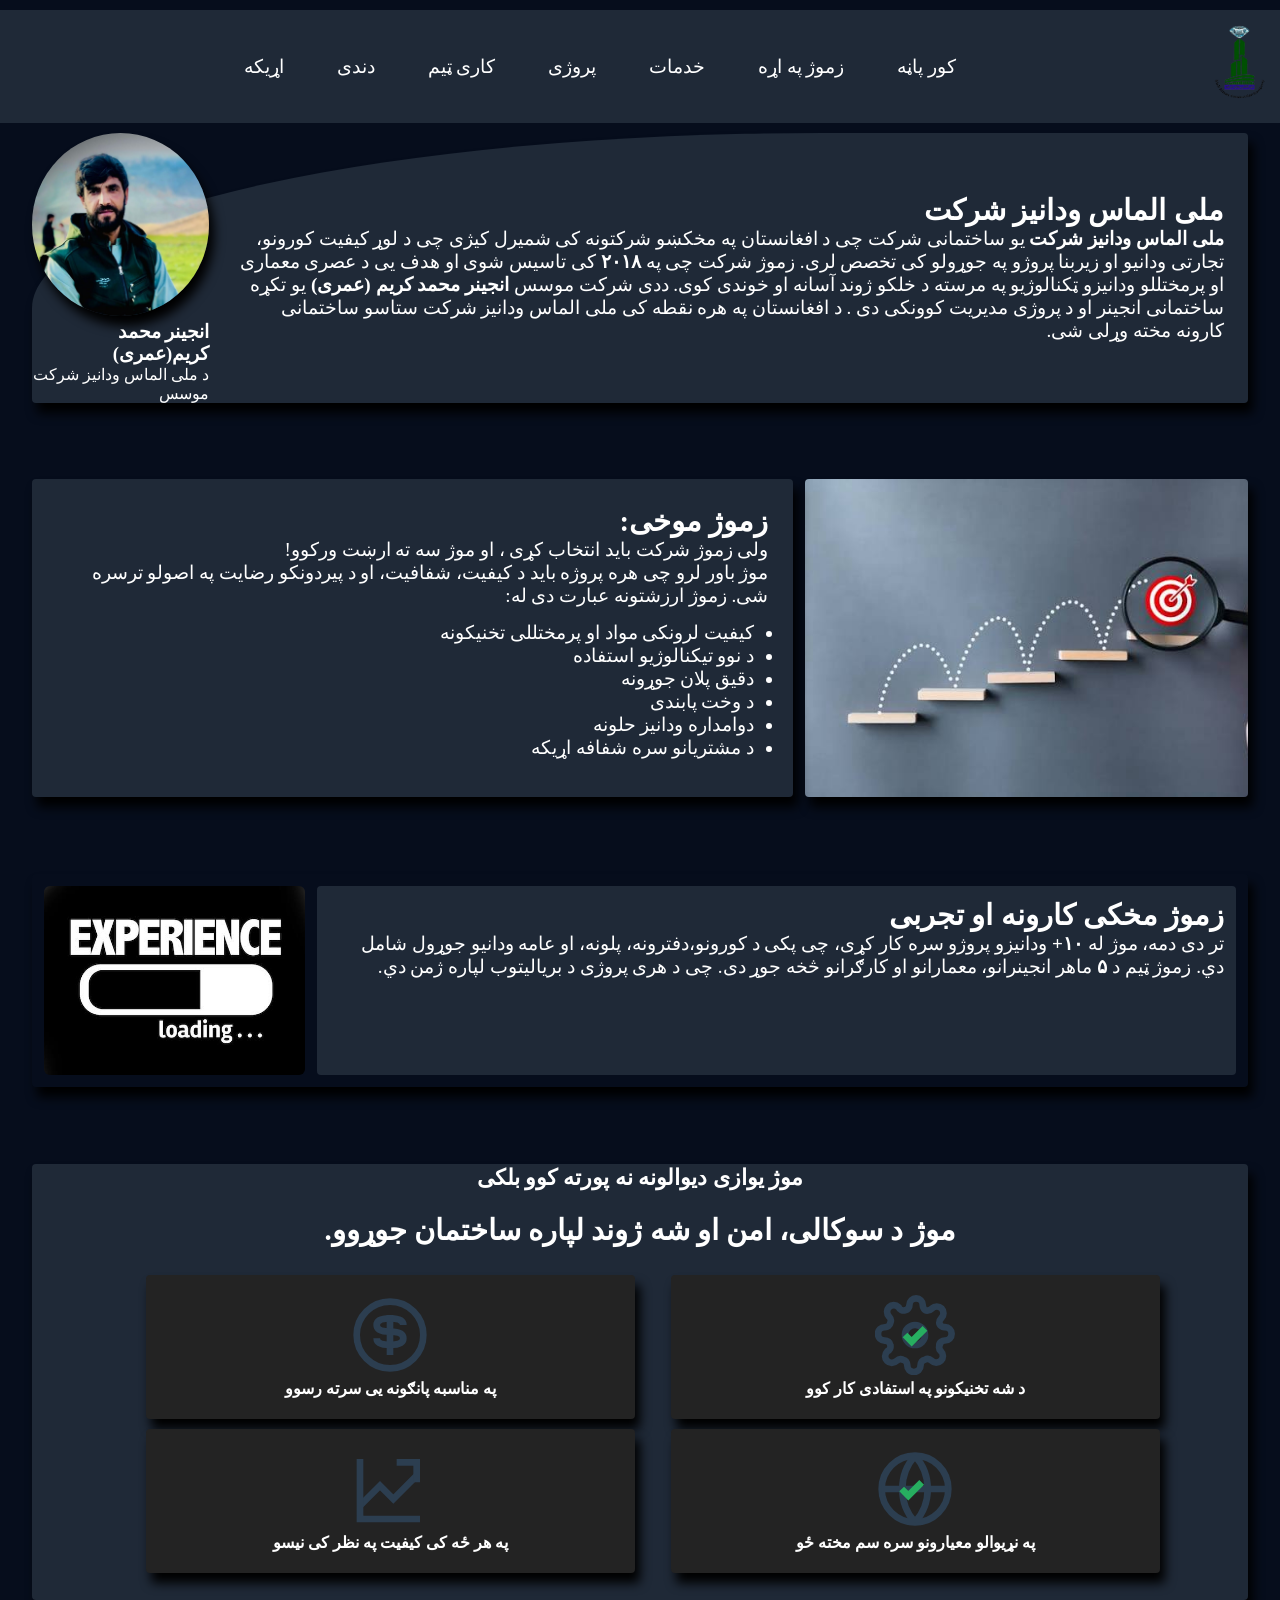
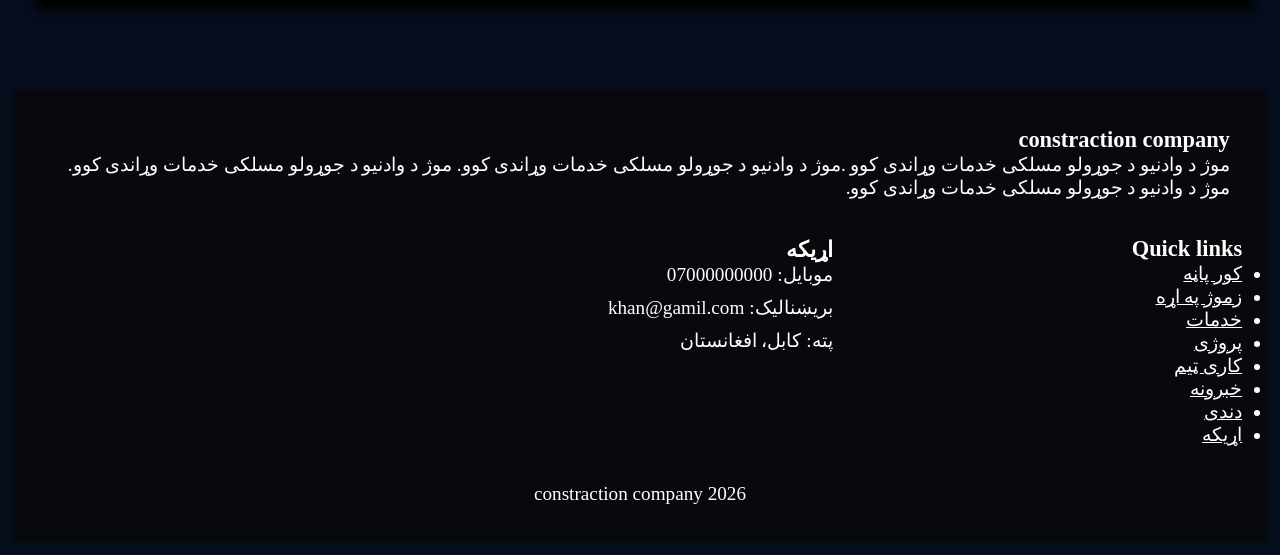
==== about.html @ b36647f8 "about page added and header become sticky" ====
<!DOCTYPE html>
<html lang="ps" dir="rtl">
<head>
    <meta charset="UTF-8">
    <meta name="viewport" content="width=device-width, initial-scale=1.0">
    <link rel="stylesheet" href="style/header.css">
    <link rel="stylesheet" href="./style/about.css">
    <link rel="stylesheet" href="style/footer.css">
    <title>about</title>
</head>
<body>

            <header>
            <nav>
                <div class="navigation">
                    <div class="logo"> 
                        <img src="logo/Logo-removebg-preview.png" alt="">
                    </div>
                    <div class="menu-bar">
                        <ul class="menu-list">
                            <li><a href="index.html">کور پاڼه</a></li>
                            <li><a href="#">زموژ په اړه</a></li>
                            <li><a href="services.html">خدمات</a></li>
                            <li><a href="project.html">پروژی</a></li>
                            <li><a href="#">کاری ټیم</a></li>
                            <li><a href="#">دندی</a></li>  
                            <li><a href="contact.html">اړیکه</a></li>                   
                        </ul>
                    </div>
                </div>
            </nav>
        </header>

        <section id="Hero_section">
            <div id="hero-info-image">
                <div id="hero-info">
                    <h2>ملی الماس ودانیز شرکت</h2>
                    <p><b>ملی الماس ودانیز شرکت</b> یو ساختمانی شرکت چی د افغانستان په مخکښو شرکتونه کی شمیرل کیژی چی د 
                    لوړ کیفیت کورونو، تجارتی ودانیو او زیربنا پروژو په جوړولو کی تخصص لری. 
                    زموژ شرکت چی په <b>۲۰۱۸</b>
                    کی تاسیس شوی او هدف یی د عصری معماری او پرمختللو ودانیزو ټکنالو‌ژیو په مرسته 
                    د خلکو ژوند آسانه او خوندی کوی.
                    ددی شرکت موسس <b>انجینر محمد کریم (عمری) </b> یو تکړه ساختمانی انجینر او د پروژی مدیریت کوونکی دی . 
                    د افغانستان په هره نقطه کی ملی الماس ودانیز شرکت ستاسو ساختمانی کارونه مخته وړلی شی.</p>
                </div>
                <div id="image-karim-name">
                    <div id="hero-image">
                        <img src="./images/about/1.png" alt="">
                    </div>
                    <div id="creat">
                        <h3>انجینر محمد کریم(عمری)</h3>
                        <p>د ملی الماس ودانیز شرکت موسس</p>
                    </div>
                </div>
                <!-- <div id="hero-image">
                    <img src="./images/about/1.png" alt="">
                </div> -->
            </div>
        </section>

        <section id="goul">
            <div id="full-goal-div">
                <div id="goal-image" class="goal-items">
                    <img src="images/about/goal.png" alt="">
                </div>

                <div id="goal-info" class="goal-items">
                    <h2>زموژ موخی:</h2>
                    <p>ولی زموژ شرکت باید انتخاب کړی ، او موژ سه ته ارښت ورکوو!</p>
                    <p>موژ باور لرو چی هره پروژه باید د کیفیت، شفافیت، او د پیردونکو رضایت په اصولو ترسره شی.
                        زموژ ارزشتونه عبارت دی له:
                    </p>
                    <ul id="do_list">
                        <li>کیفیت لرونکی مواد او پرمختللی تخنیکونه</li>
                        <li>د نوو تیکنالوژیو استفاده</li>
                        <li>دقیق پلان جوړونه </li>
                        <li>د وخت پابندی</li>
                        <li>دوامداره ودانیز حلونه</li>
                        <li>د مشتریانو سره شفافه اړیکه</li>
                    </ul>
                </div>
            </div>
        </section>

        <section id="history">
            <div id="history-div" class="history-items">
                <div id="history-info">
                    <h2>زموژ مخکی کارونه او تجربی</h2>
                    <p> تر دی دمه، موژ له <b>۱۰+</b> ودانیزو پروژو سره کار کړی، چی پکی د کورونو،دفترونه، پلونه، او عامه
                        ودانیو جوړول شامل دي. زموژ ټیم د <b>۵</b> ماهر انجینرانو، معمارانو او کارګرانو څخه جوړ دی.
                        چی د هری پروژی د بریالیتوب لپاره ژمن دي. 
                    </p>
                </div>
                <div id="history-image" class="history-items">
                    <img src="images/about/exper.png" alt="">
                </div>
            </div>
        </section>

        <section id="extra-info-section">
            <div id="extra-info">
                
                <div id="ex_title">
                    <h3>موژ یوازی دیوالونه  نه پورته کوو بلکی </h3><br>
                    <h2>موژ د سوکالی، امن او شه ژوند لپاره ساختمان جوړوو.</h2>
                </div>

                <div id="four-card">

                    <div class="ex-card">
                        <div class="ex-card-image">
                            <svg width="80" height="80" viewBox="0 0 24 24" fill="none" stroke="#2c3e50" stroke-width="2">
                        <circle cx="12" cy="12" r="3"/>
                        <path d="M19.4 15a1.65 1.65 0 0 0 .33 1.82l.06.06a2 2 0 1 1-2.83 2.83l-.06-.06A1.65 1.65 0 0 0 15 19.4a1.65 1.65 0 0 0-1 .6 1.65 1.65 0 0 0-.33 1v.1a2 2 0 1 1-4 0v-.1a1.65 1.65 0 0 0-.33-1 1.65 1.65 0 0 0-1-.6 1.65 1.65 0 0 0-1.82.33l-.06.06a2 2 0 1 1-2.83-2.83l.06-.06A1.65 1.65 0 0 0 4.6 15a1.65 1.65 0 0 0-.6-1 1.65 1.65 0 0 0-1-.33h-.1a2 2 0 1 1 0-4h.1a1.65 1.65 0 0 0 1-.33 1.65 1.65 0 0 0 .6-1 1.65 1.65 0 0 0-.33-1.82l-.06-.06a2 2 0 1 1 2.83-2.83l.06.06A1.65 1.65 0 0 0 9 4.6c.3 0 .7-.2 1-.6a1.65 1.65 0 0 0 .33-1V3a2 2 0 1 1 4 0v.1c0 .4.1.7.33 1 .3.4.7.6 1 .6.5 0 1-.2 1.4-.6l.06-.06a2 2 0 1 1 2.83 2.83l-.06.06c-.4.4-.6.9-.6 1.4 0 .3.2.7.6 1 .4.3.7.3 1 .33h.1a2 2 0 1 1 0 4h-.1c-.4 0-.7.1-1 .33-.4.3-.6.7-.6 1z"/>
                        <path d="M9 12l2 2 4-4" stroke="#27ae60"/>
                        </svg>
                        </div>
                        <h4>د شه تخنیکونو په استفادی کار کوو</h4>
                    </div>

                    <div class="ex-card">
                        <div class="ex-card-image">
                            <svg width="80" height="80" viewBox="0 0 24 24" fill="none" stroke="#2c3e50" stroke-width="2">
                            <circle cx="12" cy="12" r="10"/>
                            <path d="M12 6v12"/>
                            <path d="M16 9c0-1.5-2-2-4-2s-4 .5-4 2 2 2 4 2 4 .5 4 2-2 2-4 2-4-.5-4-2"/>
                            </svg>
                        </div>
                        <h4>په مناسبه پانګونه یی سرته رسوو</h4>
                    </div>

                    <div class="ex-card">
                        <div class="ex-card-image">
                            <svg width="80" height="80" viewBox="0 0 24 24" fill="none" stroke="#2c3e50" stroke-width="2">
                            <circle cx="12" cy="12" r="10"/>
                            <path d="M2 12h20M12 2a15 15 0 0 1 0 20M12 2a15 15 0 0 0 0 20"/>
                            <path d="M8 12l2 2 4-4" stroke="#27ae60"/>
                            </svg>
                        </div>
                        <h4>په نړیوالو معیارونو سره سم مخته ځو </h4>
                    </div>

                    <div class="ex-card">
                        <div class="ex-card-image">
                            <svg width="80" height="80" viewBox="0 0 24 24" fill="none" stroke="#2c3e50" stroke-width="2">
                            <path d="M3 17l6-6 4 4 7-7"/>
                            <path d="M14 4h6v6"/>
                            <path d="M3 3v18h18"/>
                            </svg>
                        </div>
                        <h4>په هر ځه کی کیفیت په نظر کی نیسو</h4>
                    </div>

                </div>
            </div>
        </section>

        <footer>

        <div class="footer-about">
            <h3>constraction company</h3>
            <p>موژ د وادنیو د جوړولو مسلکی خدمات وړاندی کوو
                .موژ د وادنیو د جوړولو مسلکی خدمات وړاندی کوو.
                موژ د وادنیو د جوړولو مسلکی خدمات وړاندی کوو.
                موژ د وادنیو د جوړولو مسلکی خدمات وړاندی کوو.
            </p>
        </div>

        <div class="link-contact-secial-link">
            <div class="footer-link">
                <h3>Quick links</h3>
                <ul>
                    <li><a href="#">کور پاڼه</a></li>
                    <li><a href="#">زموژ په اړه</a></li>
                    <li><a href="#">خدمات</a></li>
                    <li><a href="#">پروژی</a></li>
                    <li><a href="#">کاری ټیم</a></li>
                    <li><a href="#">خبرونه</a></li>
                    <li><a href="#">دندی</a></li>
                    <li><a href="#">اړیکه</a></li>
                </ul>
            </div>
           
            <div class="footer-contact">
                <h3>اړیکه</h3>
                <p>موبایل: 07000000000</p>
                <p>بریښنالیک: khan@gamil.com</p>
                <p> پته: کابل، افغانستان</p>
            </div>
        
            <div class="social_media_link">
                <a href="" style="color: rgb(21, 0, 255);"><i class="fa-brands fa-facebook"></i></a>
                <a href="" style="color: rgb(0, 104, 116);"><i class="fa-brands fa-telegram"></i></a>
                <a href="" style="color: rgb(186, 97, 49);"><i class="fa-brands fa-instagram"></i></a>
                <a href="" style="color: rgb(230, 227, 243);"><i class="fa-brands fa-twitter"></i></a>
            </div>
        </div>

        <div class="copy-right">
            <p>2026 constraction company</p>
        </div>
        </div>

      </footer>

</body>
</html>
---- style/header.css ----
* {
    margin: 0;
    padding: 0;
    box-sizing: border-box;
}

header {
    display: none;
    margin-bottom: 15px;
    width: 100%;
    margin: 0%;
    margin-top: 10px;
    margin-bottom: 10px;
}



.navigation {
    display: flex;
    justify-content: space-between;
    align-items: center;
    background-color: rgb(31, 41, 55);
    /* height: 9%; */
}


.logo {
    display: flex;
    justify-content: flex-start;
    width: 80px;
    height: auto;
}

.logo img {
    width: 100%;
    height: 90%;
    display: block;
}

.menu-bar {
    flex: 1;
    display: flex;
    justify-content: center;
}

.menu-list {
    display: flex;
    flex-direction: row;
    list-style: none;
    gap: 3.3rem;
    position: relative;
}

.menu-list a {
    text-decoration: none;
    color: white;
    position: relative;
}

.menu-list a::after {
    content: "";
    position: absolute;
    right: 0;
    bottom: -5px;
    width: 0;
    height: 2px;
    background-color: white;
    transition: width 0.5s ease;
}

.menu-list a:hover::after {
    width: 100%;
}

@media (min-width: 992px) {
    header {
        display: block;
        position: sticky;
        top: 10px;
        z-index: 1000;
        background-color: rgb(31, 41, 55);
        display: block;
    }

    body {
        font-size: 2rem;
    }

    .menu-list {
        gap: 3.3rem;
    }
}

@media (min-width: 601px) and (max-width: 991px) {

    header {
        display: block;
        position: sticky;
        top: 2px;
        z-index: 1000;
        background-color: rgb(31, 41, 55);
        display: block;
    }

    body {
        font-size: 2rem;
    }

    .navigation {
        width: 100%;
    }

    header {
        width: 100%;
        margin-bottom: 15px;
    }

    .menu-list {
        gap: 2rem;
        width: 100%;
        align-items: center;
        justify-content: center;
    }
}
---- style/about.css ----
* {
    margin: 0;
    padding: 0;
    box-sizing: border-box;
}

html {
    font-size: 16px;
}

body {
    display: flex;
    flex-direction: column;
    justify-content: center;
    align-items: center;
    background-color: rgb(6, 13, 28);
    color: white;
    font-size: 0.6rem;
}

section {
    border-radius: 4px;
    width: 95%;
    margin-bottom: 6%;
    background-color: rgb(31, 41, 55);

}

#image-karim-name {
    display: flex;
    flex-direction: column;
    justify-content: center;
    align-items: center;
    
}

#creat {
    font-size: 0.5rem;
}


#full-goal-div {
    display: flex;
    flex-direction: row;
    justify-content: center;
    width: 100%;
    gap: 1%;
    
}

.goal-items {
    border-radius: 4px;
    box-shadow: rgb(0, 0, 0) 5px 10px 11px;
}

#goal-image img {
    width: 100%;
    height: 100%;
    object-fit: cover;
    border-radius: 4px;
}

#goal-info {
    background-color: rgb(31, 41, 55);
    padding: 2%;
}

#goul {
    background-color: rgb(6, 13, 28);
}


#Hero_section {
    border-top-left-radius: 65%;
    box-shadow: rgb(0, 0, 0) 5px 10px 11px;
}

#hero-info-image {
    height: auto;
    display: flex;
    flex-direction: row;
    justify-content: center;
    align-items: center;

}

#hero-info {
    padding: 1%;
    margin: 1%;
}

#hero-image {
    width: 100%;
    border-radius: 50%;
}

#hero-image img {
    width: 100%;
    height: 100%;
    object-fit: cover;
    border-radius: 50%;
    box-shadow: rgb(0, 0, 0) 5px 10px 11px;
}


#history {
    background-color: rgb(6, 13, 28);
    box-shadow: rgb(0, 0, 0) 5px 10px 11px;
}

#history-div {
    display: flex;
    flex-direction: row;
    justify-content: center;
    gap: 1%;
    padding: 1%;
}

#history-items {
    margin: 2%;
    border-radius: 4px;
}

#history-info {
    background-color: rgb(31, 41, 55);
    padding: 1%;
    border-radius: 4px;
}

#history-image {}

#history-image img {
    width: 100%;
    height: 100%;
    object-fit: cover;
    border-radius: 6px;
}

#do_list {
    margin: 2%;
}

#extra-info-section {
    background-color: rgb(31, 41, 55);
    display: flex;
    height: auto;
    flex-direction: column;
    justify-content: center;
    align-items: center;
    box-shadow: rgb(0, 0, 0) 5px 10px 11px;
}

#extra-info {
    width: 90%;
    height: auto;
    border-radius: 4px;
}

#ex_title {
    height: 20%;
    display: flex;
    flex-direction: column;
    justify-content: center;
    align-items: center;
    border-radius: 4px;
}

#four-card {
    height: auto;
    display: grid;
    grid-template-columns: repeat(1, 1fr);
    width: 95%;
    margin: 2.5%;
    border-radius: 4px;
    gap: 10px;
}

.ex-card {
    display: flex;
    flex-direction: column;
    justify-content: center;
    align-items: center;
    width: 100%;
    padding: 4%;
    background-color: rgb(35, 35, 35);
    color: white;
    border-radius: 4px;
    font-size: 1rem;
    box-shadow: rgb(0, 0, 0) 5px 10px 11px;
}

@media (min-width: 601px) and (max-width: 991px) {
    body {
        font-size: 1rem;
    }

    #creat h3 {
        font-size: 1rem;
    }

    #four-card {
        grid-template-columns: repeat(2, 1fr);
    }

    /* .ex-card {
        width: 95%;
    } */
}

@media (min-width: 992px) {
    body {
        font-size: 1.2rem;
    }

    #creat {
        font-size: 1rem;
    }

    #four-card {
        grid-template-columns: repeat(2, 1fr);
    }

    .ex-card {
        width: 95%;
    }
}
---- style/footer.css ----
footer {
    background-color: rgb(7, 9, 12);
    color: white;
    margin: 1%;
    padding: 1%;
    border-radius: 3px;
}

.link-contact-secial-link {
    display: grid;
    grid-template-columns: 1fr 1fr;
}


.link-contact-secial-link div {
    margin: 2%;
    background-color: rgb(7, 9, 12);

}

.footer-about,
.footer-contact,
.footer-link,
.social_media_link,
.copy-right {
    background-color: rgb(7, 9, 12);
    margin: 1%;
    padding: 1%;
    border-radius: 3px;

}
.copy-right{
    text-align: center;
}
.footer-contact p {
    margin-bottom: 10px;
}

.fa-brands {
    margin-bottom: 10px;
    margin-left: 20px;
}

.footer-link a {
    color: white;
}

.copy-right {
    justify-items: center;
}

.social_media_link {
    display: flex;
    flex-direction: row;
    justify-content: center;
    align-items: center;
}



@media (min-width: 601px) and (max-width: 991px) {
    .link-contact-secial-link {
        display: grid;
        grid-template-columns: 1fr 1fr 1fr;
    }
}


@media (min-width: 992px) {
    .link-contact-secial-link {
        display: grid;
        grid-template-columns: 1fr 1fr 1fr;
    }
}
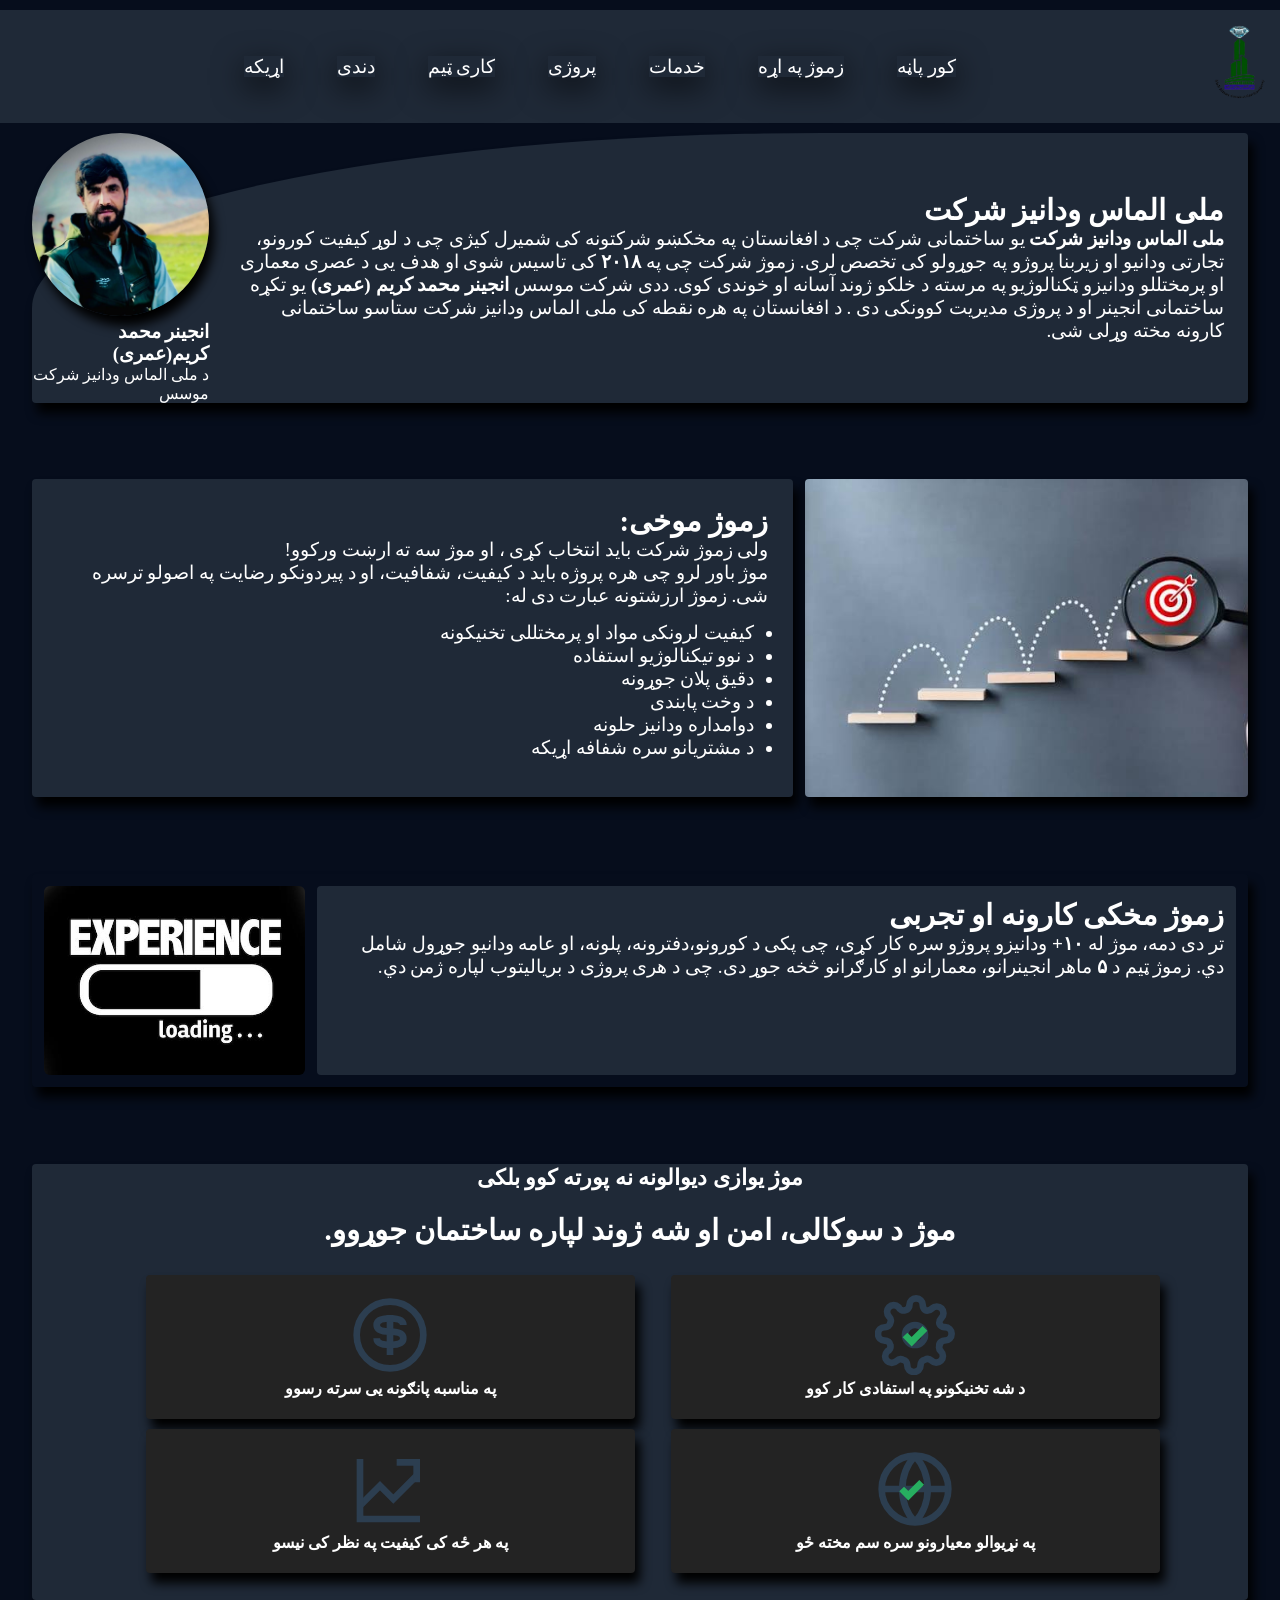
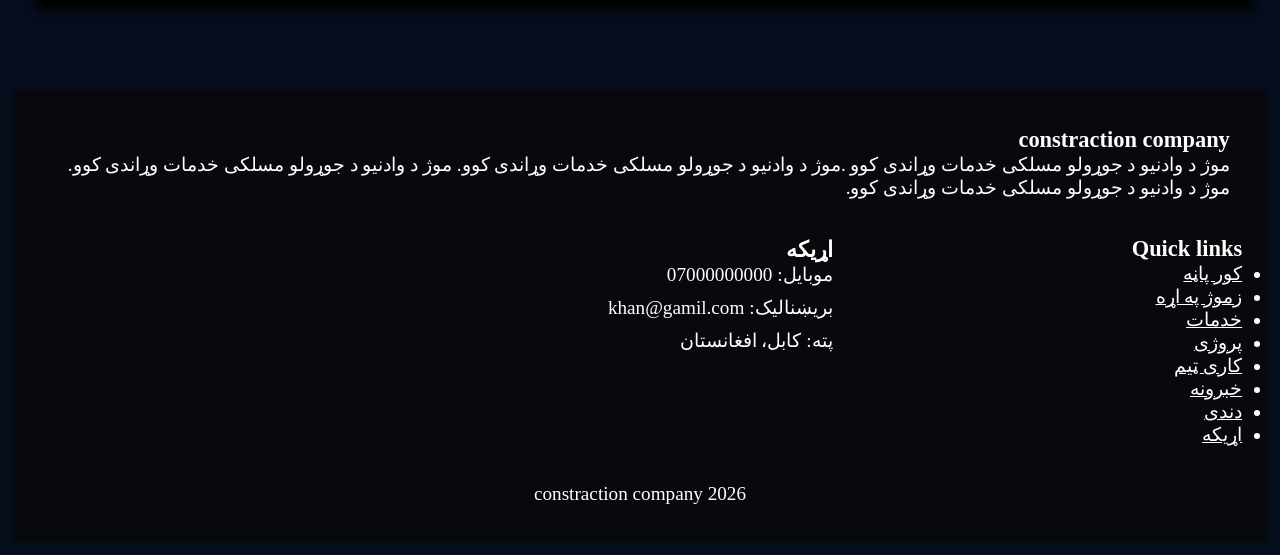
==== commit 774f3f94: "project publishing and applying for porject are added" ====
--- a/about.html
+++ b/about.html
@@ -155,7 +155,7 @@
             </div>
         </section>
 
-        <footer>
+    <footer>
 
         <div class="footer-about">
             <h3>constraction company</h3>
--- a/style/header.css
+++ b/style/header.css
@@ -55,6 +55,7 @@
     text-decoration: none;
     color: white;
     position: relative;
+    box-shadow: rgb(0, 0, 0, 0.6) 0 10px 30px 1px;
 }
 
 .menu-list a::after {
--- a/style/about.css
+++ b/style/about.css
@@ -191,7 +191,7 @@
 
 @media (min-width: 601px) and (max-width: 991px) {
     body {
-        font-size: 1rem;
+        font-size: 0.9rem;
     }
 
     #creat h3 {
@@ -201,17 +201,12 @@
     #four-card {
         grid-template-columns: repeat(2, 1fr);
     }
-
-    /* .ex-card {
-        width: 95%;
-    } */
 }
 
 @media (min-width: 992px) {
     body {
         font-size: 1.2rem;
     }
-
     #creat {
         font-size: 1rem;
     }
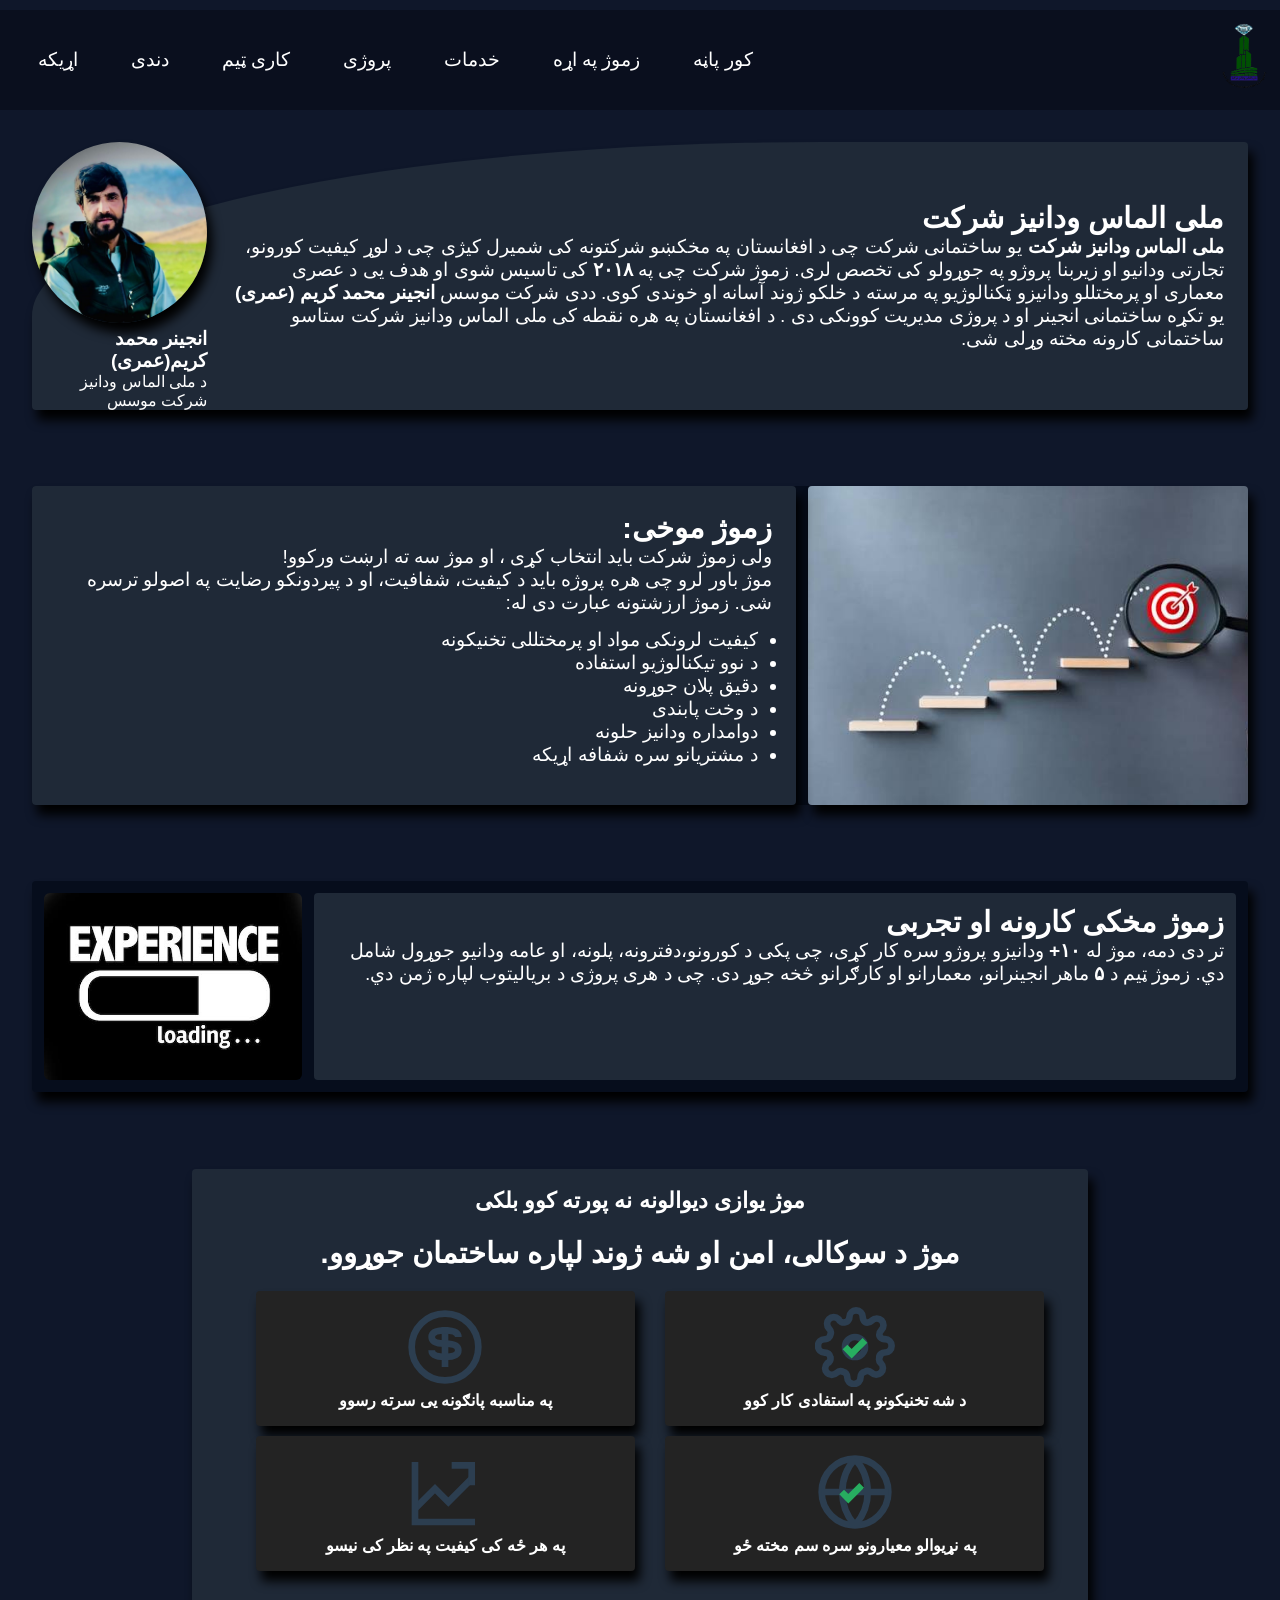
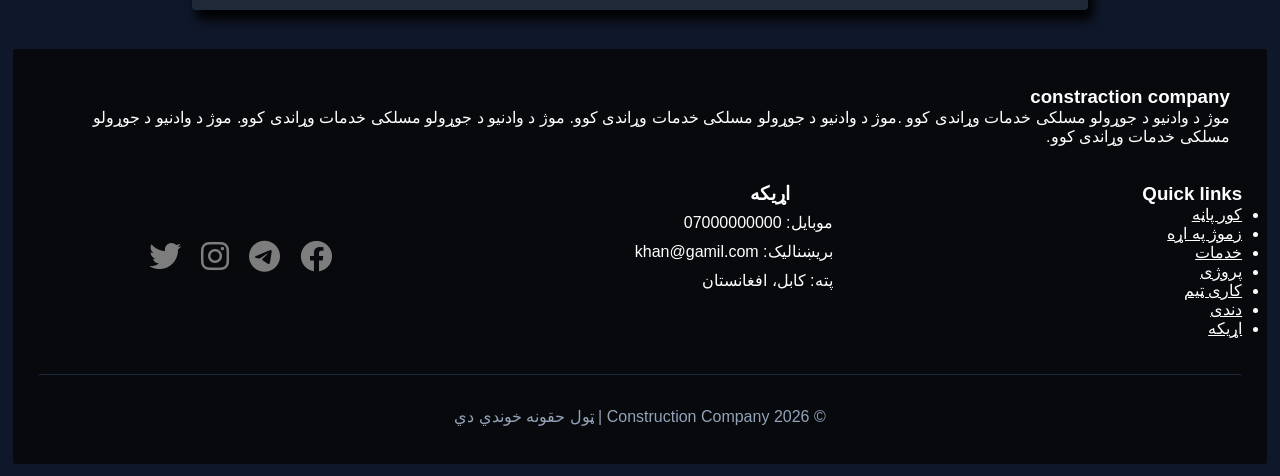
==== commit 324953de: "team page added and some changes in the header and footer and all link which before it is place were" ====
--- a/about.html
+++ b/about.html
@@ -1,159 +1,163 @@
 <!DOCTYPE html>
 <html lang="ps" dir="rtl">
+
 <head>
     <meta charset="UTF-8">
     <meta name="viewport" content="width=device-width, initial-scale=1.0">
+    <link rel="stylesheet" href="https://cdnjs.cloudflare.com/ajax/libs/font-awesome/6.0.0-beta3/css/all.min.css">
     <link rel="stylesheet" href="style/header.css">
     <link rel="stylesheet" href="./style/about.css">
     <link rel="stylesheet" href="style/footer.css">
     <title>about</title>
 </head>
+
 <body>
 
-            <header>
-            <nav>
-                <div class="navigation">
-                    <div class="logo"> 
-                        <img src="logo/Logo-removebg-preview.png" alt="">
-                    </div>
-                    <div class="menu-bar">
-                        <ul class="menu-list">
-                            <li><a href="index.html">کور پاڼه</a></li>
-                            <li><a href="#">زموژ په اړه</a></li>
-                            <li><a href="services.html">خدمات</a></li>
-                            <li><a href="project.html">پروژی</a></li>
-                            <li><a href="#">کاری ټیم</a></li>
-                            <li><a href="#">دندی</a></li>  
-                            <li><a href="contact.html">اړیکه</a></li>                   
-                        </ul>
-                    </div>
-                </div>
-            </nav>
-        </header>
-
-        <section id="Hero_section">
-            <div id="hero-info-image">
-                <div id="hero-info">
-                    <h2>ملی الماس ودانیز شرکت</h2>
-                    <p><b>ملی الماس ودانیز شرکت</b> یو ساختمانی شرکت چی د افغانستان په مخکښو شرکتونه کی شمیرل کیژی چی د 
-                    لوړ کیفیت کورونو، تجارتی ودانیو او زیربنا پروژو په جوړولو کی تخصص لری. 
+    <header>
+        <nav>
+            <div class="navigation">
+                <div class="logo">
+                    <img src="logo/Logo-removebg-preview.png" alt="">
+                </div>
+                <div class="menu-bar">
+                    <ul class="menu-list">
+                        <li><a href="index.html">کور پاڼه</a></li>
+                        <li><a href="#">زموژ په اړه</a></li>
+                        <li><a href="services.html">خدمات</a></li>
+                        <li><a href="project.html">پروژی</a></li>
+                        <li><a href="team.html">کاری ټیم</a></li>
+                        <li><a href="job.html">دندی</a></li>
+                        <li><a href="contact.html">اړیکه</a></li>
+                    </ul>
+                </div>
+            </div>
+        </nav>
+    </header>
+
+    <section id="Hero_section">
+        <div id="hero-info-image">
+            <div id="hero-info">
+                <h2>ملی الماس ودانیز شرکت</h2>
+                <p><b>ملی الماس ودانیز شرکت</b> یو ساختمانی شرکت چی د افغانستان په مخکښو شرکتونه کی شمیرل کیژی چی د
+                    لوړ کیفیت کورونو، تجارتی ودانیو او زیربنا پروژو په جوړولو کی تخصص لری.
                     زموژ شرکت چی په <b>۲۰۱۸</b>
-                    کی تاسیس شوی او هدف یی د عصری معماری او پرمختللو ودانیزو ټکنالو‌ژیو په مرسته 
+                    کی تاسیس شوی او هدف یی د عصری معماری او پرمختللو ودانیزو ټکنالو‌ژیو په مرسته
                     د خلکو ژوند آسانه او خوندی کوی.
-                    ددی شرکت موسس <b>انجینر محمد کریم (عمری) </b> یو تکړه ساختمانی انجینر او د پروژی مدیریت کوونکی دی . 
+                    ددی شرکت موسس <b>انجینر محمد کریم (عمری) </b> یو تکړه ساختمانی انجینر او د پروژی مدیریت کوونکی دی .
                     د افغانستان په هره نقطه کی ملی الماس ودانیز شرکت ستاسو ساختمانی کارونه مخته وړلی شی.</p>
-                </div>
-                <div id="image-karim-name">
-                    <div id="hero-image">
-                        <img src="./images/about/1.png" alt="">
-                    </div>
-                    <div id="creat">
-                        <h3>انجینر محمد کریم(عمری)</h3>
-                        <p>د ملی الماس ودانیز شرکت موسس</p>
-                    </div>
-                </div>
-                <!-- <div id="hero-image">
+            </div>
+            <div id="image-karim-name">
+                <div id="hero-image">
+                    <img src="./images/about/1.png" alt="">
+                </div>
+                <div id="creat">
+                    <h3>انجینر محمد کریم(عمری)</h3>
+                    <p>د ملی الماس ودانیز شرکت موسس</p>
+                </div>
+            </div>
+            <!-- <div id="hero-image">
                     <img src="./images/about/1.png" alt="">
                 </div> -->
-            </div>
-        </section>
-
-        <section id="goul">
-            <div id="full-goal-div">
-                <div id="goal-image" class="goal-items">
-                    <img src="images/about/goal.png" alt="">
-                </div>
-
-                <div id="goal-info" class="goal-items">
-                    <h2>زموژ موخی:</h2>
-                    <p>ولی زموژ شرکت باید انتخاب کړی ، او موژ سه ته ارښت ورکوو!</p>
-                    <p>موژ باور لرو چی هره پروژه باید د کیفیت، شفافیت، او د پیردونکو رضایت په اصولو ترسره شی.
-                        زموژ ارزشتونه عبارت دی له:
-                    </p>
-                    <ul id="do_list">
-                        <li>کیفیت لرونکی مواد او پرمختللی تخنیکونه</li>
-                        <li>د نوو تیکنالوژیو استفاده</li>
-                        <li>دقیق پلان جوړونه </li>
-                        <li>د وخت پابندی</li>
-                        <li>دوامداره ودانیز حلونه</li>
-                        <li>د مشتریانو سره شفافه اړیکه</li>
-                    </ul>
-                </div>
-            </div>
-        </section>
-
-        <section id="history">
-            <div id="history-div" class="history-items">
-                <div id="history-info">
-                    <h2>زموژ مخکی کارونه او تجربی</h2>
-                    <p> تر دی دمه، موژ له <b>۱۰+</b> ودانیزو پروژو سره کار کړی، چی پکی د کورونو،دفترونه، پلونه، او عامه
-                        ودانیو جوړول شامل دي. زموژ ټیم د <b>۵</b> ماهر انجینرانو، معمارانو او کارګرانو څخه جوړ دی.
-                        چی د هری پروژی د بریالیتوب لپاره ژمن دي. 
-                    </p>
-                </div>
-                <div id="history-image" class="history-items">
-                    <img src="images/about/exper.png" alt="">
-                </div>
-            </div>
-        </section>
-
-        <section id="extra-info-section">
-            <div id="extra-info">
-                
-                <div id="ex_title">
-                    <h3>موژ یوازی دیوالونه  نه پورته کوو بلکی </h3><br>
-                    <h2>موژ د سوکالی، امن او شه ژوند لپاره ساختمان جوړوو.</h2>
-                </div>
-
-                <div id="four-card">
-
-                    <div class="ex-card">
-                        <div class="ex-card-image">
-                            <svg width="80" height="80" viewBox="0 0 24 24" fill="none" stroke="#2c3e50" stroke-width="2">
-                        <circle cx="12" cy="12" r="3"/>
-                        <path d="M19.4 15a1.65 1.65 0 0 0 .33 1.82l.06.06a2 2 0 1 1-2.83 2.83l-.06-.06A1.65 1.65 0 0 0 15 19.4a1.65 1.65 0 0 0-1 .6 1.65 1.65 0 0 0-.33 1v.1a2 2 0 1 1-4 0v-.1a1.65 1.65 0 0 0-.33-1 1.65 1.65 0 0 0-1-.6 1.65 1.65 0 0 0-1.82.33l-.06.06a2 2 0 1 1-2.83-2.83l.06-.06A1.65 1.65 0 0 0 4.6 15a1.65 1.65 0 0 0-.6-1 1.65 1.65 0 0 0-1-.33h-.1a2 2 0 1 1 0-4h.1a1.65 1.65 0 0 0 1-.33 1.65 1.65 0 0 0 .6-1 1.65 1.65 0 0 0-.33-1.82l-.06-.06a2 2 0 1 1 2.83-2.83l.06.06A1.65 1.65 0 0 0 9 4.6c.3 0 .7-.2 1-.6a1.65 1.65 0 0 0 .33-1V3a2 2 0 1 1 4 0v.1c0 .4.1.7.33 1 .3.4.7.6 1 .6.5 0 1-.2 1.4-.6l.06-.06a2 2 0 1 1 2.83 2.83l-.06.06c-.4.4-.6.9-.6 1.4 0 .3.2.7.6 1 .4.3.7.3 1 .33h.1a2 2 0 1 1 0 4h-.1c-.4 0-.7.1-1 .33-.4.3-.6.7-.6 1z"/>
-                        <path d="M9 12l2 2 4-4" stroke="#27ae60"/>
-                        </svg>
-                        </div>
-                        <h4>د شه تخنیکونو په استفادی کار کوو</h4>
-                    </div>
-
-                    <div class="ex-card">
-                        <div class="ex-card-image">
-                            <svg width="80" height="80" viewBox="0 0 24 24" fill="none" stroke="#2c3e50" stroke-width="2">
-                            <circle cx="12" cy="12" r="10"/>
-                            <path d="M12 6v12"/>
-                            <path d="M16 9c0-1.5-2-2-4-2s-4 .5-4 2 2 2 4 2 4 .5 4 2-2 2-4 2-4-.5-4-2"/>
-                            </svg>
-                        </div>
-                        <h4>په مناسبه پانګونه یی سرته رسوو</h4>
-                    </div>
-
-                    <div class="ex-card">
-                        <div class="ex-card-image">
-                            <svg width="80" height="80" viewBox="0 0 24 24" fill="none" stroke="#2c3e50" stroke-width="2">
-                            <circle cx="12" cy="12" r="10"/>
-                            <path d="M2 12h20M12 2a15 15 0 0 1 0 20M12 2a15 15 0 0 0 0 20"/>
-                            <path d="M8 12l2 2 4-4" stroke="#27ae60"/>
-                            </svg>
-                        </div>
-                        <h4>په نړیوالو معیارونو سره سم مخته ځو </h4>
-                    </div>
-
-                    <div class="ex-card">
-                        <div class="ex-card-image">
-                            <svg width="80" height="80" viewBox="0 0 24 24" fill="none" stroke="#2c3e50" stroke-width="2">
-                            <path d="M3 17l6-6 4 4 7-7"/>
-                            <path d="M14 4h6v6"/>
-                            <path d="M3 3v18h18"/>
-                            </svg>
-                        </div>
-                        <h4>په هر ځه کی کیفیت په نظر کی نیسو</h4>
-                    </div>
-
-                </div>
-            </div>
-        </section>
+        </div>
+    </section>
+
+    <section id="goul">
+        <div id="full-goal-div">
+            <div id="goal-image" class="goal-items">
+                <img src="images/about/goal.png" alt="">
+            </div>
+
+            <div id="goal-info" class="goal-items">
+                <h2>زموژ موخی:</h2>
+                <p>ولی زموژ شرکت باید انتخاب کړی ، او موژ سه ته ارښت ورکوو!</p>
+                <p>موژ باور لرو چی هره پروژه باید د کیفیت، شفافیت، او د پیردونکو رضایت په اصولو ترسره شی.
+                    زموژ ارزشتونه عبارت دی له:
+                </p>
+                <ul id="do_list">
+                    <li>کیفیت لرونکی مواد او پرمختللی تخنیکونه</li>
+                    <li>د نوو تیکنالوژیو استفاده</li>
+                    <li>دقیق پلان جوړونه </li>
+                    <li>د وخت پابندی</li>
+                    <li>دوامداره ودانیز حلونه</li>
+                    <li>د مشتریانو سره شفافه اړیکه</li>
+                </ul>
+            </div>
+        </div>
+    </section>
+
+    <section id="history">
+        <div id="history-div" class="history-items">
+            <div id="history-info">
+                <h2>زموژ مخکی کارونه او تجربی</h2>
+                <p> تر دی دمه، موژ له <b>۱۰+</b> ودانیزو پروژو سره کار کړی، چی پکی د کورونو،دفترونه، پلونه، او عامه
+                    ودانیو جوړول شامل دي. زموژ ټیم د <b>۵</b> ماهر انجینرانو، معمارانو او کارګرانو څخه جوړ دی.
+                    چی د هری پروژی د بریالیتوب لپاره ژمن دي.
+                </p>
+            </div>
+            <div id="history-image" class="history-items">
+                <img src="images/about/exper.png" alt="">
+            </div>
+        </div>
+    </section>
+
+    <section id="extra-info-section">
+        <div id="extra-info">
+
+            <div id="ex_title">
+                <h3>موژ یوازی دیوالونه نه پورته کوو بلکی </h3><br>
+                <h2>موژ د سوکالی، امن او شه ژوند لپاره ساختمان جوړوو.</h2>
+            </div>
+
+            <div id="four-card">
+
+                <div class="ex-card">
+                    <div class="ex-card-image">
+                        <svg width="80" height="80" viewBox="0 0 24 24" fill="none" stroke="#2c3e50" stroke-width="2">
+                            <circle cx="12" cy="12" r="3" />
+                            <path
+                                d="M19.4 15a1.65 1.65 0 0 0 .33 1.82l.06.06a2 2 0 1 1-2.83 2.83l-.06-.06A1.65 1.65 0 0 0 15 19.4a1.65 1.65 0 0 0-1 .6 1.65 1.65 0 0 0-.33 1v.1a2 2 0 1 1-4 0v-.1a1.65 1.65 0 0 0-.33-1 1.65 1.65 0 0 0-1-.6 1.65 1.65 0 0 0-1.82.33l-.06.06a2 2 0 1 1-2.83-2.83l.06-.06A1.65 1.65 0 0 0 4.6 15a1.65 1.65 0 0 0-.6-1 1.65 1.65 0 0 0-1-.33h-.1a2 2 0 1 1 0-4h.1a1.65 1.65 0 0 0 1-.33 1.65 1.65 0 0 0 .6-1 1.65 1.65 0 0 0-.33-1.82l-.06-.06a2 2 0 1 1 2.83-2.83l.06.06A1.65 1.65 0 0 0 9 4.6c.3 0 .7-.2 1-.6a1.65 1.65 0 0 0 .33-1V3a2 2 0 1 1 4 0v.1c0 .4.1.7.33 1 .3.4.7.6 1 .6.5 0 1-.2 1.4-.6l.06-.06a2 2 0 1 1 2.83 2.83l-.06.06c-.4.4-.6.9-.6 1.4 0 .3.2.7.6 1 .4.3.7.3 1 .33h.1a2 2 0 1 1 0 4h-.1c-.4 0-.7.1-1 .33-.4.3-.6.7-.6 1z" />
+                            <path d="M9 12l2 2 4-4" stroke="#27ae60" />
+                        </svg>
+                    </div>
+                    <h4>د شه تخنیکونو په استفادی کار کوو</h4>
+                </div>
+
+                <div class="ex-card">
+                    <div class="ex-card-image">
+                        <svg width="80" height="80" viewBox="0 0 24 24" fill="none" stroke="#2c3e50" stroke-width="2">
+                            <circle cx="12" cy="12" r="10" />
+                            <path d="M12 6v12" />
+                            <path d="M16 9c0-1.5-2-2-4-2s-4 .5-4 2 2 2 4 2 4 .5 4 2-2 2-4 2-4-.5-4-2" />
+                        </svg>
+                    </div>
+                    <h4>په مناسبه پانګونه یی سرته رسوو</h4>
+                </div>
+
+                <div class="ex-card">
+                    <div class="ex-card-image">
+                        <svg width="80" height="80" viewBox="0 0 24 24" fill="none" stroke="#2c3e50" stroke-width="2">
+                            <circle cx="12" cy="12" r="10" />
+                            <path d="M2 12h20M12 2a15 15 0 0 1 0 20M12 2a15 15 0 0 0 0 20" />
+                            <path d="M8 12l2 2 4-4" stroke="#27ae60" />
+                        </svg>
+                    </div>
+                    <h4>په نړیوالو معیارونو سره سم مخته ځو </h4>
+                </div>
+
+                <div class="ex-card">
+                    <div class="ex-card-image">
+                        <svg width="80" height="80" viewBox="0 0 24 24" fill="none" stroke="#2c3e50" stroke-width="2">
+                            <path d="M3 17l6-6 4 4 7-7" />
+                            <path d="M14 4h6v6" />
+                            <path d="M3 3v18h18" />
+                        </svg>
+                    </div>
+                    <h4>په هر ځه کی کیفیت په نظر کی نیسو</h4>
+                </div>
+
+            </div>
+        </div>
+    </section>
 
     <footer>
 
@@ -170,38 +174,38 @@
             <div class="footer-link">
                 <h3>Quick links</h3>
                 <ul>
-                    <li><a href="#">کور پاڼه</a></li>
-                    <li><a href="#">زموژ په اړه</a></li>
-                    <li><a href="#">خدمات</a></li>
-                    <li><a href="#">پروژی</a></li>
-                    <li><a href="#">کاری ټیم</a></li>
-                    <li><a href="#">خبرونه</a></li>
-                    <li><a href="#">دندی</a></li>
-                    <li><a href="#">اړیکه</a></li>
+                    <li><a href="index.html">کور پاڼه</a></li>
+                    <li><a href="about.html">زموژ په اړه</a></li>
+                    <li><a href="services.html">خدمات</a></li>
+                    <li><a href="project.html">پروژی</a></li>
+                    <li><a href="team.html">کاری ټیم</a></li>
+                    <li><a href="job.html">دندی</a></li>
+                    <li><a href="contact.html">اړیکه</a></li>
                 </ul>
             </div>
-           
+
             <div class="footer-contact">
                 <h3>اړیکه</h3>
                 <p>موبایل: 07000000000</p>
                 <p>بریښنالیک: khan@gamil.com</p>
                 <p> پته: کابل، افغانستان</p>
             </div>
-        
+
             <div class="social_media_link">
-                <a href="" style="color: rgb(21, 0, 255);"><i class="fa-brands fa-facebook"></i></a>
-                <a href="" style="color: rgb(0, 104, 116);"><i class="fa-brands fa-telegram"></i></a>
-                <a href="" style="color: rgb(186, 97, 49);"><i class="fa-brands fa-instagram"></i></a>
-                <a href="" style="color: rgb(230, 227, 243);"><i class="fa-brands fa-twitter"></i></a>
-            </div>
-        </div>
-
+                <a href="#" style="color: rgb(125, 125, 125);"><i class="fa-brands fa-facebook"></i></a>
+                <a href="#" style="color: rgb(125, 125, 125);"><i class="fa-brands fa-telegram"></i></a>
+                <a href="#" style="color: rgb(125, 125, 125);"><i class="fa-brands fa-instagram"></i></a>
+                <a href="#" style="color: rgb(125, 125, 125);"><i class="fa-brands fa-twitter"></i></a>
+            </div>
+        </div>
+        </div>
         <div class="copy-right">
-            <p>2026 constraction company</p>
-        </div>
-        </div>
-
-      </footer>
+            <p>© 2026 Construction Company | ټول حقونه خوندي دي</p>
+        </div>
+        </div>
+
+    </footer>
 
 </body>
+
 </html>
--- a/style/header.css
+++ b/style/header.css
@@ -19,8 +19,7 @@
     display: flex;
     justify-content: space-between;
     align-items: center;
-    background-color: rgb(31, 41, 55);
-    /* height: 9%; */
+    background: rgb(10, 15, 30);
 }
 
 
@@ -32,15 +31,16 @@
 }
 
 .logo img {
-    width: 100%;
-    height: 90%;
+    max-height: 100px;
+    width: auto;
     display: block;
 }
 
 .menu-bar {
     flex: 1;
     display: flex;
-    justify-content: center;
+    justify-content: flex-end;
+    margin-left: 3%;
 }
 
 .menu-list {
@@ -55,7 +55,6 @@
     text-decoration: none;
     color: white;
     position: relative;
-    box-shadow: rgb(0, 0, 0, 0.6) 0 10px 30px 1px;
 }
 
 .menu-list a::after {
@@ -79,7 +78,8 @@
         position: sticky;
         top: 10px;
         z-index: 1000;
-        background-color: rgb(31, 41, 55);
+        /* background-color: rgb(31, 41, 55); */
+        background: rgb(10, 15, 30);
         display: block;
     }
 
--- a/style/about.css
+++ b/style/about.css
@@ -9,11 +9,8 @@
 }
 
 body {
-    display: flex;
-    flex-direction: column;
-    justify-content: center;
-    align-items: center;
-    background-color: rgb(6, 13, 28);
+    font-family: 'Segoe UI', Tahoma, Geneva, Verdana, sans-serif;
+    background: rgb(15, 23, 42);
     color: white;
     font-size: 0.6rem;
 }
@@ -21,6 +18,7 @@
 section {
     border-radius: 4px;
     width: 95%;
+    margin: 2.5%;
     margin-bottom: 6%;
     background-color: rgb(31, 41, 55);
 
@@ -31,7 +29,7 @@
     flex-direction: column;
     justify-content: center;
     align-items: center;
-    
+
 }
 
 #creat {
@@ -45,7 +43,7 @@
     justify-content: center;
     width: 100%;
     gap: 1%;
-    
+
 }
 
 .goal-items {
@@ -141,19 +139,23 @@
 }
 
 #extra-info-section {
-    background-color: rgb(31, 41, 55);
-    display: flex;
-    height: auto;
-    flex-direction: column;
-    justify-content: center;
-    align-items: center;
-    box-shadow: rgb(0, 0, 0) 5px 10px 11px;
+    width: 70%;
+    margin: auto;
+    background-color: rgb(31, 41, 55);
+    display: flex;
+    height: auto;
+    flex-direction: column;
+    justify-content: center;
+    align-items: center;
+    box-shadow: rgb(0, 0, 0) 5px 10px 11px;
+    margin-bottom: 3%;
 }
 
 #extra-info {
-    width: 90%;
-    height: auto;
-    border-radius: 4px;
+    width: 95%;
+    height: auto;
+    border-radius: 4px;
+    margin: 2%;
 }
 
 #ex_title {
@@ -189,6 +191,10 @@
     box-shadow: rgb(0, 0, 0) 5px 10px 11px;
 }
 
+footer {
+    font-size: 0.8rem;
+}
+
 @media (min-width: 601px) and (max-width: 991px) {
     body {
         font-size: 0.9rem;
@@ -207,6 +213,7 @@
     body {
         font-size: 1.2rem;
     }
+
     #creat {
         font-size: 1rem;
     }
--- a/style/footer.css
+++ b/style/footer.css
@@ -4,6 +4,7 @@
     margin: 1%;
     padding: 1%;
     border-radius: 3px;
+    font-size: 0.7rem;
 }
 
 .link-contact-secial-link {
@@ -27,11 +28,18 @@
     margin: 1%;
     padding: 1%;
     border-radius: 3px;
+}
 
-}
-.copy-right{
+
+.copy-right {
     text-align: center;
 }
+
+.footer-contact h3 {
+    padding-right: 11%;
+    padding-bottom: 2%;
+}
+
 .footer-contact p {
     margin-bottom: 10px;
 }
@@ -45,8 +53,14 @@
     color: white;
 }
 
+
 .copy-right {
-    justify-items: center;
+    text-align: center;
+    padding-top: 0.5rem;
+    margin-top: 0.8rem;
+    border-top: 1px solid #1e2a3e;
+    color: rgb(148, 163, 184);
+    font-size: 0.8rem;
 }
 
 .social_media_link {
@@ -59,16 +73,47 @@
 
 
 @media (min-width: 601px) and (max-width: 991px) {
+    footer {
+        font-size: 1rem;
+    }
+
     .link-contact-secial-link {
         display: grid;
         grid-template-columns: 1fr 1fr 1fr;
+    }
+
+    .social_media_link {
+        font-size: 2rem;
+    }
+
+
+
+    .copy-right {
+        padding-top: 1.5rem;
+        margin-top: 1.2rem;
+        font-size: 1rem;
     }
 }
 
 
 @media (min-width: 992px) {
+    footer {
+        font-size: 1rem;
+    }
+
     .link-contact-secial-link {
         display: grid;
         grid-template-columns: 1fr 1fr 1fr;
     }
+
+    .social_media_link {
+        font-size: 2rem;
+    }
+
+
+    .copy-right {
+        padding-top: 2rem;
+        margin-top: 1.5rem;
+        font-size: 1rem;
+    }
 }
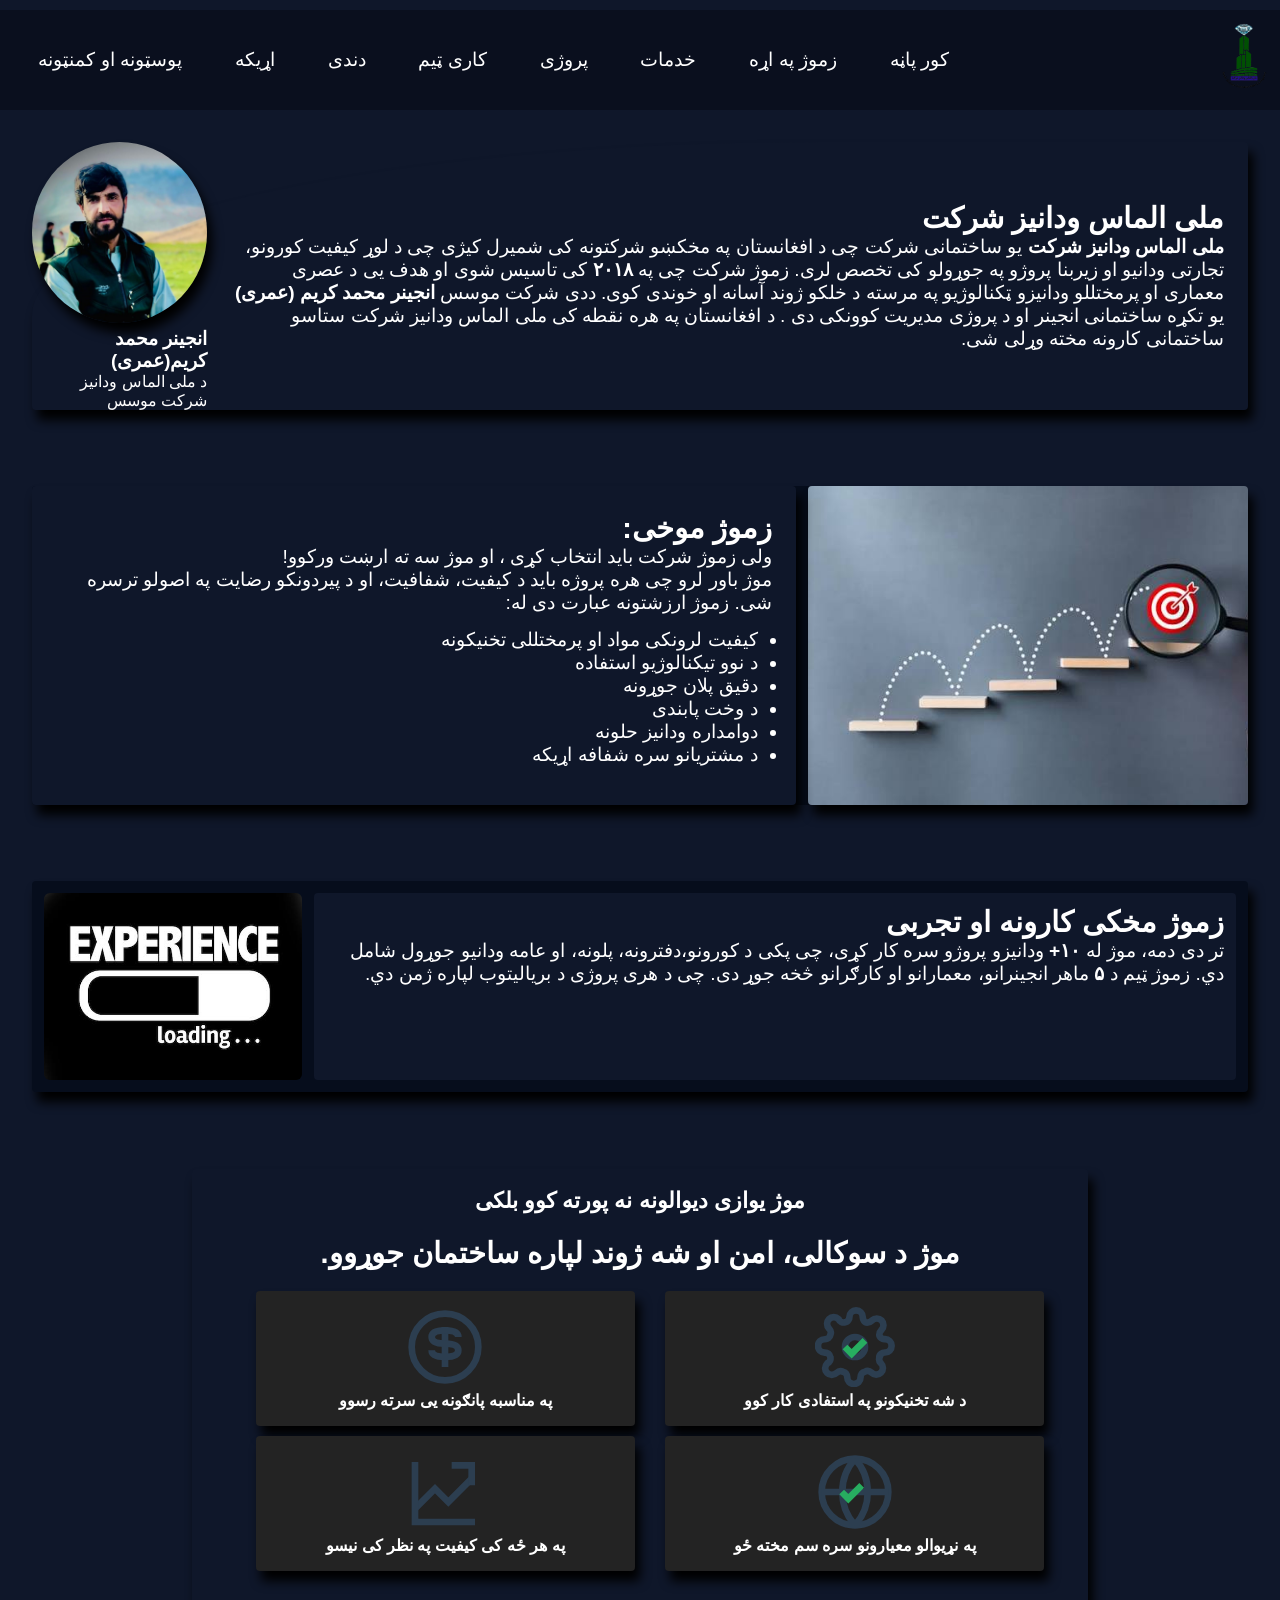
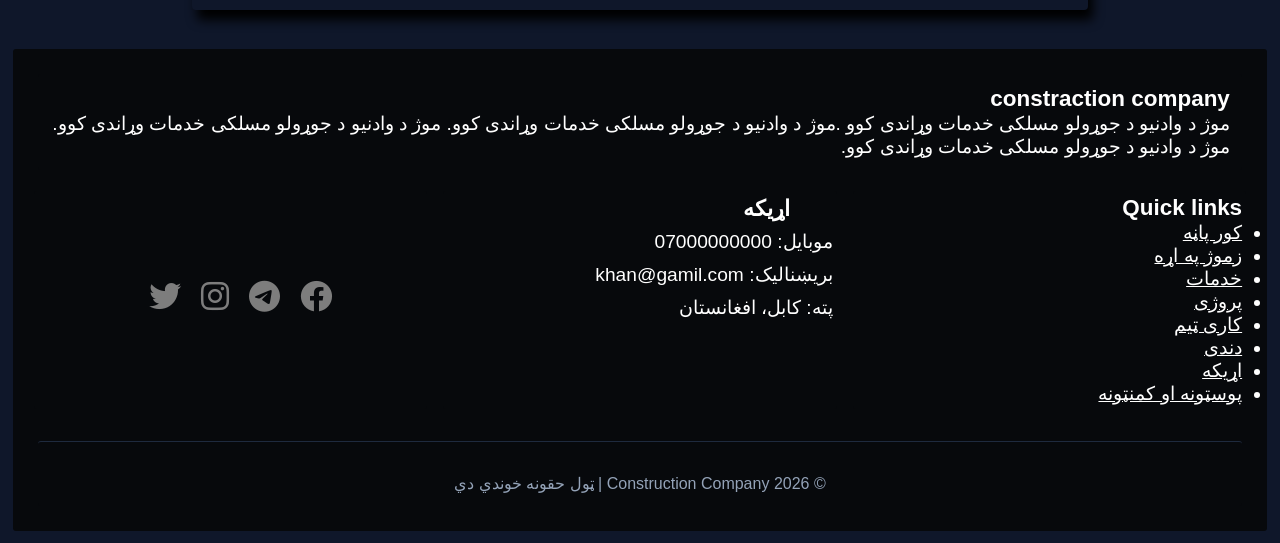
==== commit 06d1ea94: "post and comment page added with some changes in the other pages" ====
--- a/about.html
+++ b/about.html
@@ -28,6 +28,7 @@
                         <li><a href="team.html">کاری ټیم</a></li>
                         <li><a href="job.html">دندی</a></li>
                         <li><a href="contact.html">اړیکه</a></li>
+                        <li><a href="Post_comment.html">پوسټونه او کمنټونه</a></li>
                     </ul>
                 </div>
             </div>
@@ -181,6 +182,7 @@
                     <li><a href="team.html">کاری ټیم</a></li>
                     <li><a href="job.html">دندی</a></li>
                     <li><a href="contact.html">اړیکه</a></li>
+                    <li><a href="Post_comment.html">پوسټونه او کمنټونه</a></li>
                 </ul>
             </div>
 
--- a/style/header.css
+++ b/style/header.css
@@ -2,6 +2,10 @@
     margin: 0;
     padding: 0;
     box-sizing: border-box;
+}
+
+:root {
+    --primary-color: rgb(10, 15, 30);
 }
 
 header {
--- a/style/about.css
+++ b/style/about.css
@@ -8,10 +8,17 @@
     font-size: 16px;
 }
 
+:root {
+    --primary-color: rgb(15, 23, 42);
+    --text-color: white;
+    --secondary-color: rgb(15, 23, 42);
+    --third-color: rgb(6, 13, 28);
+}
+
 body {
     font-family: 'Segoe UI', Tahoma, Geneva, Verdana, sans-serif;
-    background: rgb(15, 23, 42);
-    color: white;
+    background: var(--secondary-color);
+    color: var(--text-color);
     font-size: 0.6rem;
 }
 
@@ -20,7 +27,7 @@
     width: 95%;
     margin: 2.5%;
     margin-bottom: 6%;
-    background-color: rgb(31, 41, 55);
+    background-color: var(--secondary-color);
 
 }
 
@@ -59,12 +66,12 @@
 }
 
 #goal-info {
-    background-color: rgb(31, 41, 55);
+    background-color: var(--secondary-color);
     padding: 2%;
 }
 
 #goul {
-    background-color: rgb(6, 13, 28);
+    background-color: var(--third-color);
 }
 
 
@@ -102,7 +109,7 @@
 
 
 #history {
-    background-color: rgb(6, 13, 28);
+    background-color: var(--third-color);
     box-shadow: rgb(0, 0, 0) 5px 10px 11px;
 }
 
@@ -120,7 +127,7 @@
 }
 
 #history-info {
-    background-color: rgb(31, 41, 55);
+    background-color: var(--secondary-color);
     padding: 1%;
     border-radius: 4px;
 }
@@ -141,7 +148,7 @@
 #extra-info-section {
     width: 70%;
     margin: auto;
-    background-color: rgb(31, 41, 55);
+    background-color: var(--secondary-color);
     display: flex;
     height: auto;
     flex-direction: column;
@@ -196,6 +203,25 @@
 }
 
 @media (min-width: 601px) and (max-width: 991px) {
+    .navigation {
+        flex-direction: column;
+        align-items: center;
+        padding: 0.8rem;
+    }
+
+    .menu-bar {
+        justify-content: center;
+    }
+
+    .menu-list {
+        gap: 0.8rem;
+        justify-content: center;
+    }
+
+    .menu-list li a {
+        font-size: 0.85rem;
+    }
+
     body {
         font-size: 0.9rem;
     }
--- a/style/footer.css
+++ b/style/footer.css
@@ -1,6 +1,11 @@
+:root {
+    --primary-color: rgb(7, 9, 12);
+    --text-color: white;
+}
+
 footer {
-    background-color: rgb(7, 9, 12);
-    color: white;
+    background-color: var(--primary-color);
+    color: var(--text-color);
     margin: 1%;
     padding: 1%;
     border-radius: 3px;
@@ -15,7 +20,7 @@
 
 .link-contact-secial-link div {
     margin: 2%;
-    background-color: rgb(7, 9, 12);
+    background-color: var(--primary-color);
 
 }
 
@@ -24,7 +29,7 @@
 .footer-link,
 .social_media_link,
 .copy-right {
-    background-color: rgb(7, 9, 12);
+    background-color: var(--primary-color);
     margin: 1%;
     padding: 1%;
     border-radius: 3px;
@@ -98,7 +103,7 @@
 
 @media (min-width: 992px) {
     footer {
-        font-size: 1rem;
+        font-size: 1.2rem;
     }
 
     .link-contact-secial-link {
@@ -110,10 +115,10 @@
         font-size: 2rem;
     }
 
-
     .copy-right {
         padding-top: 2rem;
         margin-top: 1.5rem;
         font-size: 1rem;
     }
+
 }
